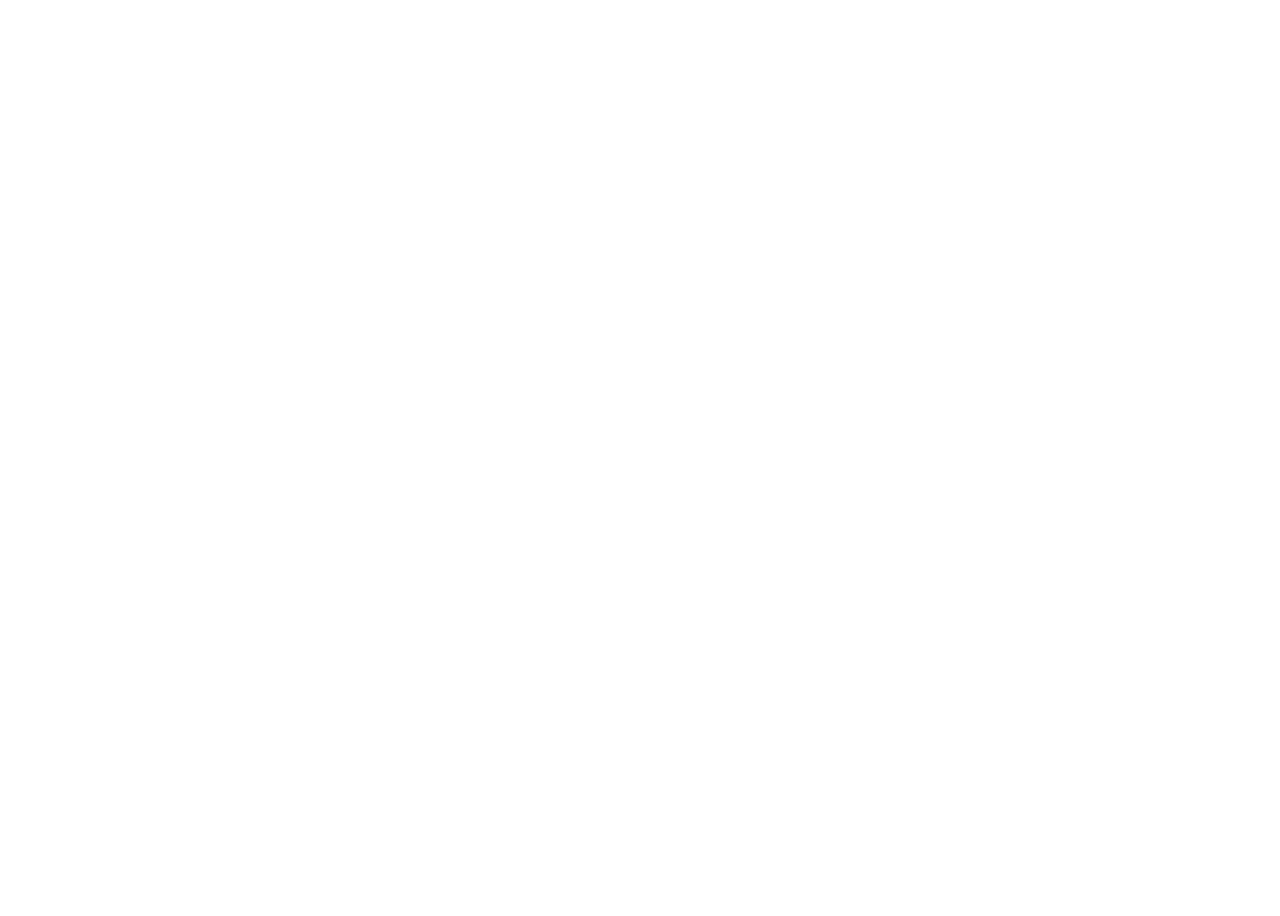
==== index.html @ 2337f2e0 "canvasを一つにして，index.htmlのdivタグの中に入れる diff --git a/index.html b/index.html index a8f903d..53f4777 1006" ====
<html>

<head>
  <meta charset="UTF-8">
  <title>FaceApi Landmarks Demo</title>
  <script src="https://cdnjs.cloudflare.com/ajax/libs/p5.js/0.9.0/p5.min.js"></script>
  <script src="https://cdnjs.cloudflare.com/ajax/libs/p5.js/0.9.0/addons/p5.dom.min.js"></script>
  <script src="https://unpkg.com/ml5@latest/dist/ml5.min.js" type="text/javascript"></script>

  <style></style>
</head>

<script src="sketch.js"></script>

<body>
    <div id="p5-canvas" style="height: 100vh;"></div>
</body>

</html>
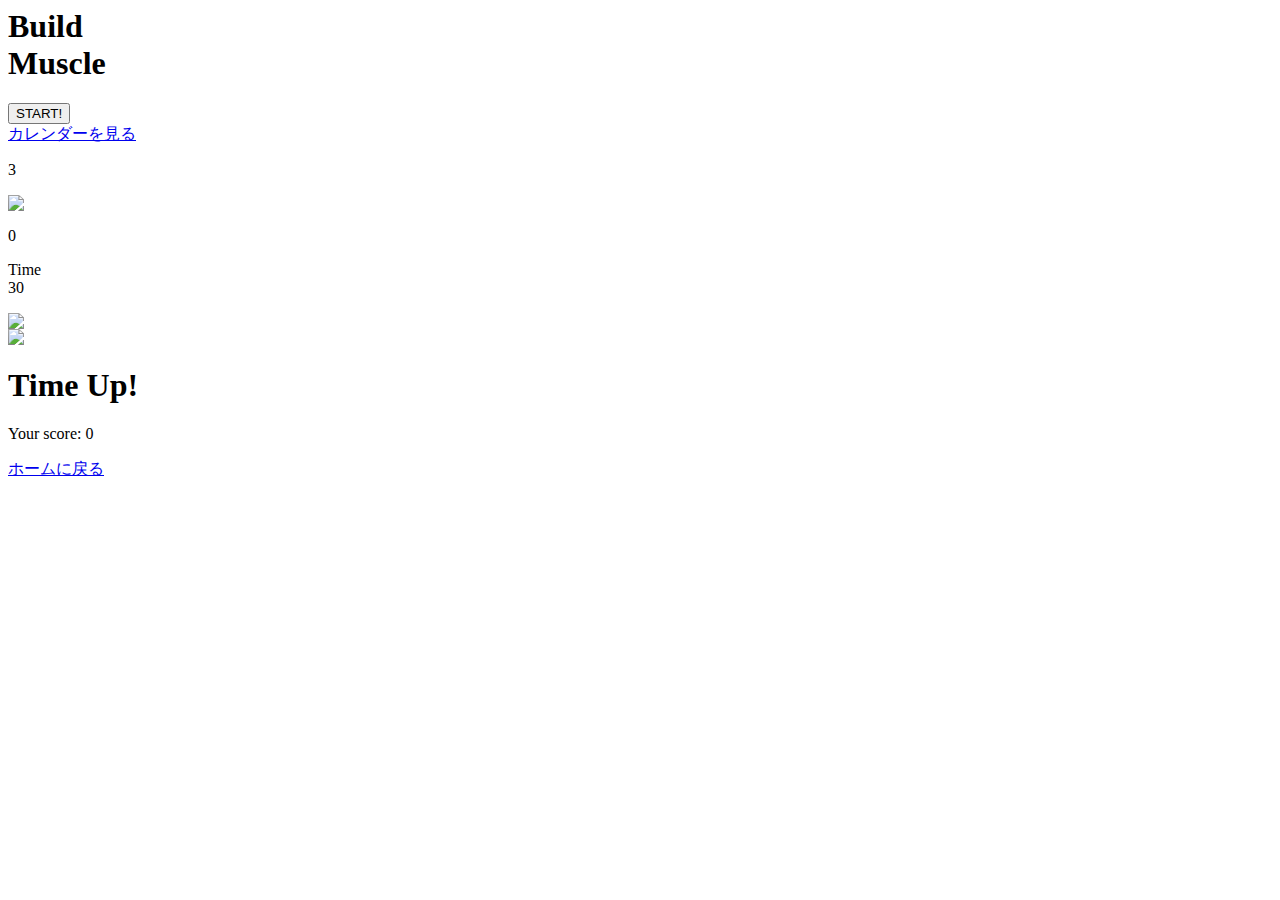
==== commit 0a7d73d8: "Routing Calender." ====
--- a/index.html
+++ b/index.html
@@ -1,19 +1,61 @@
 <html>
+  <head>
+    <meta charset="UTF-8" />
+    <title>FaceApi Landmarks Demo</title>
+    <script src="https://cdnjs.cloudflare.com/ajax/libs/p5.js/0.9.0/p5.min.js"></script>
+    <script src="https://cdnjs.cloudflare.com/ajax/libs/p5.js/0.9.0/addons/p5.dom.min.js"></script>
+    <script
+      src="https://unpkg.com/ml5@latest/dist/ml5.min.js"
+      type="text/javascript"
+    ></script>
+    <link rel="stylesheet" href="css/style.css" />
 
-<head>
-  <meta charset="UTF-8">
-  <title>FaceApi Landmarks Demo</title>
-  <script src="https://cdnjs.cloudflare.com/ajax/libs/p5.js/0.9.0/p5.min.js"></script>
-  <script src="https://cdnjs.cloudflare.com/ajax/libs/p5.js/0.9.0/addons/p5.dom.min.js"></script>
-  <script src="https://unpkg.com/ml5@latest/dist/ml5.min.js" type="text/javascript"></script>
+    <style></style>
+  </head>
 
-  <style></style>
-</head>
-
-<script src="sketch.js"></script>
-
-<body>
-    <div id="p5-canvas" style="height: 100vh;"></div>
-</body>
-
-</html>+  <body>
+    <main>
+      <div id="start-button" class="start-button">
+        <h1>Build<br />Muscle</h1>
+        <button class="start-text">START!</button>
+        <br />
+        <a
+          href="https://delightful-cliff-0bb102800.1.azurestaticapps.net/calendar.html"
+          class="start-text"
+          >カレンダーを見る</a
+        >
+      </div>
+      <div class="timer" id="timer-wrap">
+        <p id="timer">3</p>
+      </div>
+      <div class="video-wrap">
+        <div class="orange" id="orange"></div>
+        <img class="wave-wrap" id="wave-wrap" src="img/wave.svg" />
+        <!--      <video id="video"></video>-->
+        <div id="p5-canvas-wrapper" class="video"></div>
+        <div class="sub-wrap" id="sub-wrap">
+          <div class="count-wrap">
+            <p id="fukkin-ct">0</p>
+          </div>
+          <div class="time-wrap">
+            <p>Time<br /><span id="timer2">30</span></p>
+          </div>
+          <div class="">
+            <div class="hanabi-1" id="hanabi-1">
+              <img src="img/hanabi_orange.svg" name="hanabi_1" />
+            </div>
+            <div class="hanabi-2">
+              <img src="img/hanabi_orange.svg" />
+            </div>
+          </div>
+        </div>
+      </div>
+      <div id="end-wrap" class="end-wrap">
+        <h1>Time Up!</h1>
+        <p>Your score: <span id="score">0</span></p>
+        <a href="index.html">ホームに戻る</a>
+      </div>
+    </main>
+    <script src="sketch.js"></script>
+  </body>
+</html>
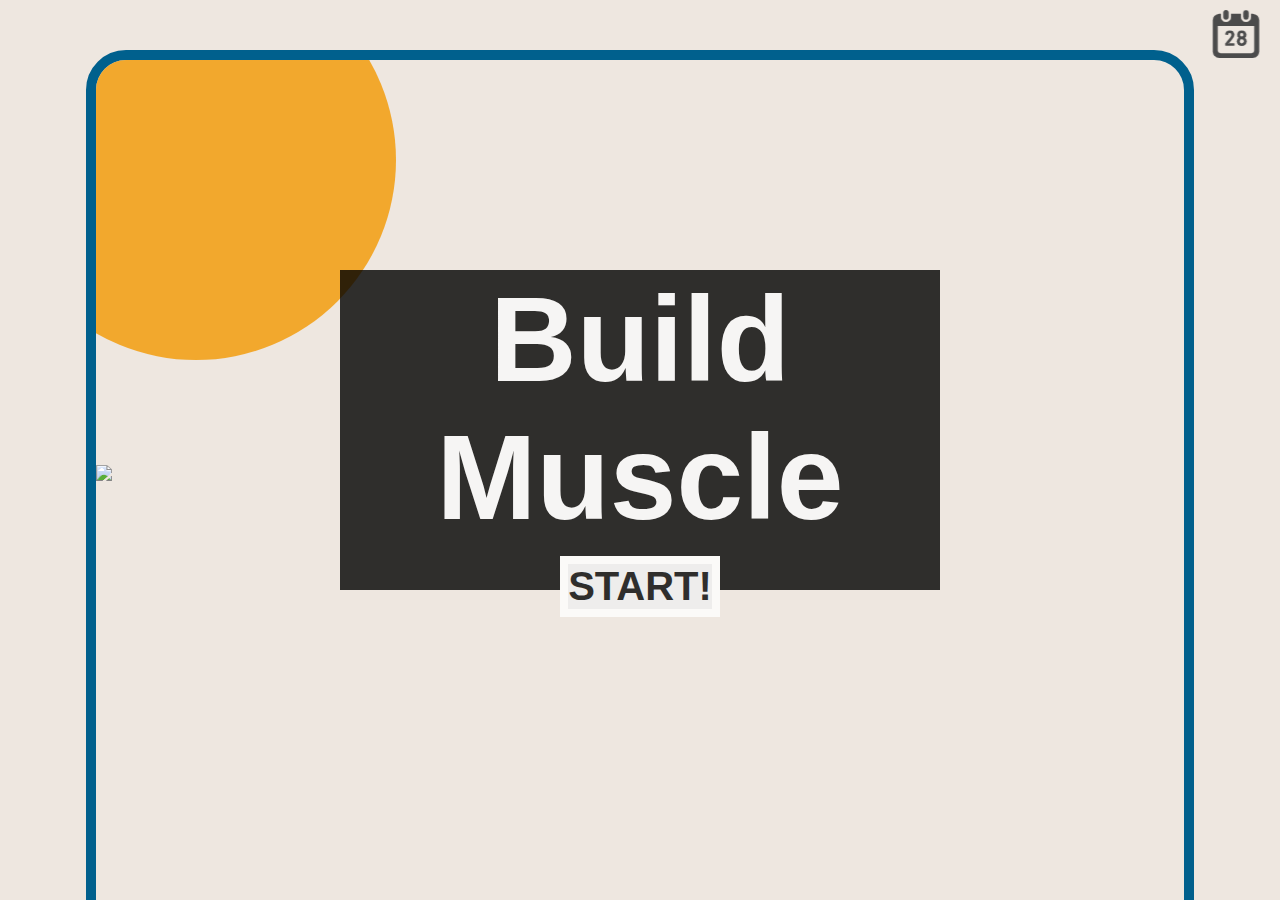
==== commit 48e15df6: "add BGM(audio)." ====
--- a/index.html
+++ b/index.html
@@ -15,15 +15,12 @@
 
   <body>
     <main>
+      <a href="calender.html"
+        ><div class="calender"><img src="img/calender_icon.png" /></div
+      ></a>
       <div id="start-button" class="start-button">
         <h1>Build<br />Muscle</h1>
-        <button class="start-text">START!</button>
-        <br />
-        <a
-          href="https://delightful-cliff-0bb102800.1.azurestaticapps.net/calendar.html"
-          class="start-text"
-          >カレンダーを見る</a
-        >
+        <button class="start-text" id="start-text">START!</button>
       </div>
       <div class="timer" id="timer-wrap">
         <p id="timer">3</p>
--- a/css/style.css
+++ b/css/style.css
@@ -0,0 +1,191 @@
+* {
+  padding: 0;
+  margin: 0;
+}
+main {
+  width: 100%;
+  height: 100vh;
+  text-align: center;
+  margin: 0 auto;
+  background-color: #eee7e0;
+  color: #f9f9f9;
+  overflow-y: hidden;
+  position: relative;
+}
+.video-wrap {
+  position: relative;
+  width: 85%;
+  height: 900px;
+  overflow: hidden;
+  border: 10px solid #00608d;
+  border-radius: 40px;
+  margin: 50px auto;
+}
+.video-wrap img {
+  position: absolute;
+  top: 45%;
+  left: 0;
+}
+.orange {
+  background-color: #f39800;
+  border-radius: 50%;
+  position: absolute;
+  top: -100px;
+  left: -100px;
+  width: 400px;
+  height: 400px;
+  opacity: 0.8;
+}
+.wave-wrap.start {
+  display: none;
+}
+.video {
+  width: 100%;
+}
+.time-wrap {
+  position: absolute;
+  top: 30px;
+  right: 30px;
+  font-weight: bold;
+  font-size: 40px;
+  background-color: #fff;
+  color: #00608d;
+  opacity: 0.8;
+  width: 220px;
+  height: 220px;
+  border-radius: 50%;
+  z-index: 10;
+}
+
+.time-wrap p {
+  margin-top: 40px;
+  margin-right: 0px;
+  font-weight: bold;
+  font-size: 30px;
+}
+.time-wrap span {
+  font-size: 60px;
+}
+.count-wrap {
+  position: absolute;
+  top: 20%;
+  left: 50%;
+  transform: translateX(-50%);
+  font-weight: bold;
+  font-size: 300px;
+}
+.start-button {
+  position: absolute;
+  top: 30%;
+  left: 50%;
+  transform: translateX(-50%);
+  z-index: 10;
+  width: 600px;
+  height: 320px;
+  background-color: #000;
+  opacity: 0.8;
+  font-family: Arial;
+}
+.start-button h1 {
+  font-size: 120px;
+  font-weight: bold;
+}
+.start-button button {
+  font-size: 40px;
+  border: 8px solid #fff;
+  color: black;
+  font-weight: bold;
+  margin-top: 10px;
+  cursor: pointer;
+  text-align: center;
+}
+.start-button a {
+  text-decoration: none;
+  display: block;
+  margin-top: 150px;
+  font-size: 30px;
+  color: black;
+}
+.start-button.start {
+  display: none;
+}
+.sub-wrap {
+  display: none;
+}
+.sub-wrap.start {
+  display: block;
+}
+.end-wrap {
+  display: none;
+  position: absolute;
+  top: 30%;
+  left: 50%;
+  transform: translateX(-50%);
+  z-index: 10;
+  width: 600px;
+  height: 320px;
+  background-color: #000;
+  opacity: 0.8;
+  font-family: Arial;
+}
+.end-wrap h1 {
+  font-size: 120px;
+  font-weight: bold;
+  margin-top: 80px;
+}
+.end-wrap p {
+  font-size: 40px;
+  font-weight: bold;
+  margin-bottom: 80px;
+}
+.end-wrap a {
+  font-size: 30px;
+  border: 8px solid #fff;
+  color: black;
+  font-weight: bold;
+  padding: 5px 25px;
+  cursor: pointer;
+  background-color: #fff;
+  text-decoration: none;
+}
+.timer.start {
+  display: block;
+}
+.timer.end {
+  display: none;
+}
+.timer {
+  display: none;
+  position: absolute;
+  top: 20%;
+  left: 50%;
+  z-index: 100;
+  transform: translateX(-50%);
+  font-weight: bold;
+  font-size: 300px;
+  color: #fda425;
+}
+.end-wrap.end {
+  display: block;
+}
+.hanabi-1 {
+  position: absolute;
+  top: -20%;
+  left: -20%;
+}
+.hanabi-2 {
+  position: absolute;
+  top: 0;
+  left: 50%;
+}
+.calender {
+  position: absolute;
+  right: 10px;
+  padding: 10px;
+}
+.audio {
+  position: absolute;
+  max-height: 30px;
+  left: 10px;
+  padding: 10px;
+}
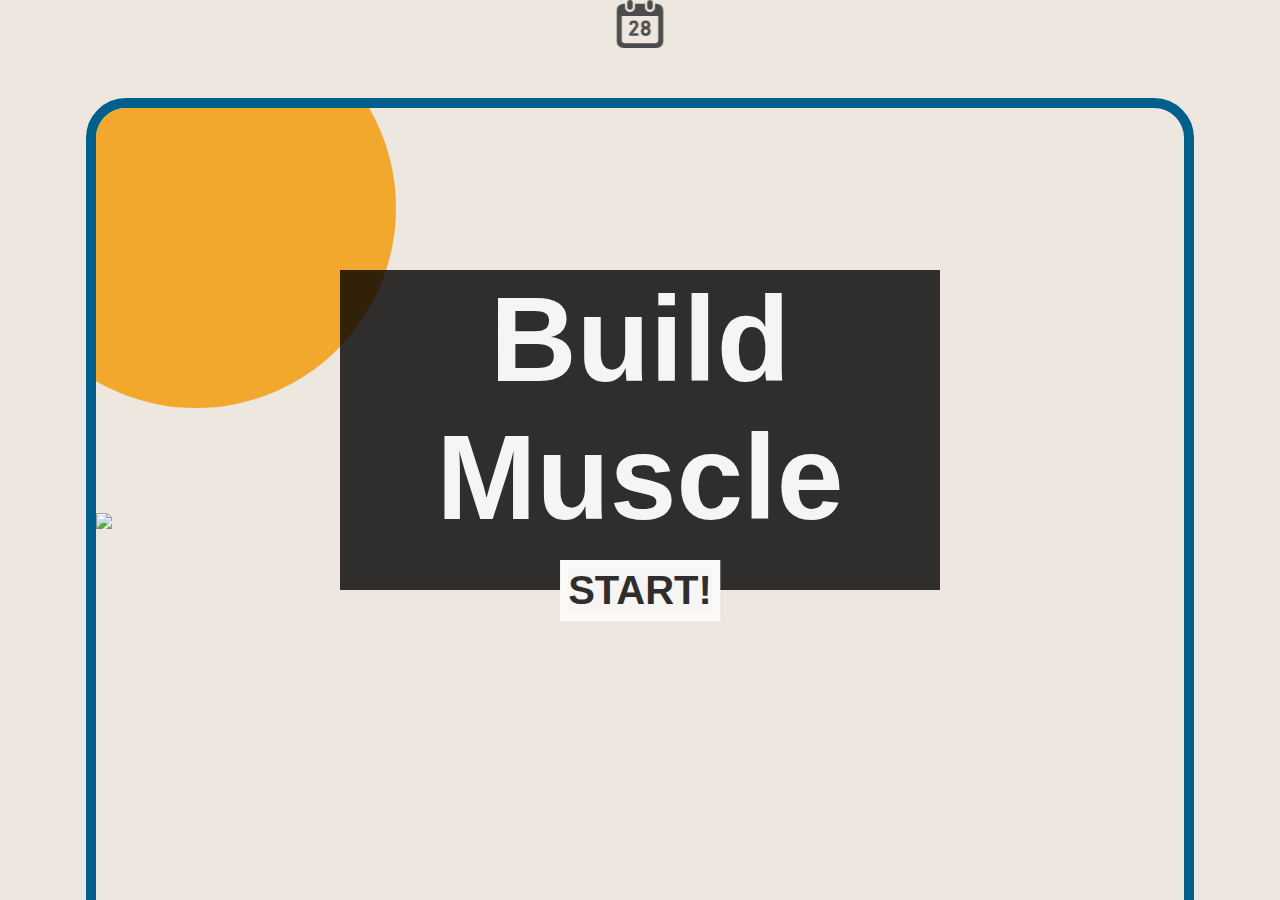
==== commit 8b2de3d5: "modify html link" ====
--- a/index.html
+++ b/index.html
@@ -15,7 +15,8 @@
 
   <body>
     <main>
-      <a href="calender.html"
+      <a
+        href="https://delightful-cliff-0bb102800.1.azurestaticapps.net/calender.html"
         ><div class="calender"><img src="img/calender_icon.png" /></div
       ></a>
       <div id="start-button" class="start-button">
--- a/css/style.css
+++ b/css/style.css
@@ -1,191 +1,213 @@
-* {
-  padding: 0;
-  margin: 0;
-}
-main {
-  width: 100%;
-  height: 100vh;
-  text-align: center;
-  margin: 0 auto;
-  background-color: #eee7e0;
-  color: #f9f9f9;
-  overflow-y: hidden;
-  position: relative;
-}
-.video-wrap {
-  position: relative;
-  width: 85%;
-  height: 900px;
-  overflow: hidden;
-  border: 10px solid #00608d;
-  border-radius: 40px;
-  margin: 50px auto;
-}
-.video-wrap img {
-  position: absolute;
-  top: 45%;
-  left: 0;
-}
-.orange {
-  background-color: #f39800;
-  border-radius: 50%;
-  position: absolute;
-  top: -100px;
-  left: -100px;
-  width: 400px;
-  height: 400px;
-  opacity: 0.8;
-}
-.wave-wrap.start {
-  display: none;
-}
-.video {
-  width: 100%;
-}
-.time-wrap {
-  position: absolute;
-  top: 30px;
-  right: 30px;
-  font-weight: bold;
-  font-size: 40px;
-  background-color: #fff;
-  color: #00608d;
-  opacity: 0.8;
-  width: 220px;
-  height: 220px;
-  border-radius: 50%;
-  z-index: 10;
+*{
+    padding: 0;
+    margin: 0;
+}
+body{
+    position: relative;
+}
+body input{
+    position: absolute;
+    top: 73%;
+    left: 48%;
+    transform: translateX(-50%);
+    border: 4px solid #f9f9f9;
+    height: 30px;
+}
+body button{
+    position: absolute;
+    top: 72%;
+    left: 55%;
+    background-color: #f9f9f9;
+    transform: translateX(-50%);
+    font-size: 30px;
+    border: 8px solid #fff;
+    color: black;
+}
+main{
+    width: 100%;
+    height: 100vh;
+    text-align: center;
+    margin: 0 auto;
+    background-color: #eee7e0;
+    color: #f9f9f9;
+    overflow-y: hidden;
+    position: relative;
+}
+.video-wrap{
+    position: relative;
+    width: 85%;
+    height: 900px;
+    overflow: hidden;
+    border: 10px solid  #00608d;
+    border-radius: 40px;
+    margin: 50px auto;
+}
+.video-wrap img{
+    position: absolute;
+    top: 45%;
+    left: 0;
+}
+.orange{
+    background-color:  #f39800;
+    border-radius: 50%;
+    position: absolute;
+    top: -100px;
+    left: -100px;
+    width: 400px;
+    height: 400px;
+    opacity: 0.8;
+}
+.wave-wrap.start{
+    display: none;
+}
+.video{
+    width: 100%;
+}
+.time-wrap{
+    position: absolute;
+    top: 30px;
+    right: 30px;
+    font-weight: bold;
+    font-size: 40px;
+    background-color: #fff;
+    color:#00608d;
+    opacity: 0.8;
+    width: 220px;
+    height: 220px;
+    border-radius: 50%;
+    z-index: 10;
 }
 
-.time-wrap p {
-  margin-top: 40px;
-  margin-right: 0px;
-  font-weight: bold;
-  font-size: 30px;
-}
-.time-wrap span {
-  font-size: 60px;
-}
-.count-wrap {
-  position: absolute;
-  top: 20%;
-  left: 50%;
-  transform: translateX(-50%);
-  font-weight: bold;
-  font-size: 300px;
-}
-.start-button {
-  position: absolute;
-  top: 30%;
-  left: 50%;
-  transform: translateX(-50%);
-  z-index: 10;
-  width: 600px;
-  height: 320px;
-  background-color: #000;
-  opacity: 0.8;
-  font-family: Arial;
-}
-.start-button h1 {
-  font-size: 120px;
-  font-weight: bold;
-}
-.start-button button {
-  font-size: 40px;
-  border: 8px solid #fff;
-  color: black;
-  font-weight: bold;
-  margin-top: 10px;
-  cursor: pointer;
-  text-align: center;
-}
-.start-button a {
-  text-decoration: none;
-  display: block;
-  margin-top: 150px;
-  font-size: 30px;
-  color: black;
-}
-.start-button.start {
-  display: none;
-}
-.sub-wrap {
-  display: none;
-}
-.sub-wrap.start {
-  display: block;
-}
-.end-wrap {
-  display: none;
-  position: absolute;
-  top: 30%;
-  left: 50%;
-  transform: translateX(-50%);
-  z-index: 10;
-  width: 600px;
-  height: 320px;
-  background-color: #000;
-  opacity: 0.8;
-  font-family: Arial;
-}
-.end-wrap h1 {
-  font-size: 120px;
-  font-weight: bold;
-  margin-top: 80px;
-}
-.end-wrap p {
-  font-size: 40px;
-  font-weight: bold;
-  margin-bottom: 80px;
-}
-.end-wrap a {
-  font-size: 30px;
-  border: 8px solid #fff;
-  color: black;
-  font-weight: bold;
-  padding: 5px 25px;
-  cursor: pointer;
-  background-color: #fff;
-  text-decoration: none;
-}
-.timer.start {
-  display: block;
-}
-.timer.end {
-  display: none;
-}
-.timer {
-  display: none;
-  position: absolute;
-  top: 20%;
-  left: 50%;
-  z-index: 100;
-  transform: translateX(-50%);
-  font-weight: bold;
-  font-size: 300px;
-  color: #fda425;
-}
-.end-wrap.end {
-  display: block;
-}
-.hanabi-1 {
-  position: absolute;
-  top: -20%;
-  left: -20%;
-}
-.hanabi-2 {
-  position: absolute;
-  top: 0;
-  left: 50%;
-}
-.calender {
-  position: absolute;
-  right: 10px;
-  padding: 10px;
-}
-.audio {
-  position: absolute;
-  max-height: 30px;
-  left: 10px;
-  padding: 10px;
-}
+.time-wrap p{
+    margin-top: 40px;
+    margin-right: 0px;
+    font-weight: bold;
+    font-size: 30px;
+}
+.time-wrap span{
+    font-size: 60px;
+}
+.count-wrap{
+    position: absolute;
+    top: 20%;
+    left: 50%;
+    transform: translateX(-50%);
+    font-weight: bold;
+    font-size: 300px;
+}
+.count-wrap.you{
+    left: 65%;
+    transform: translateX(0%);
+}
+.count-wrap.me{
+    left: 20%;
+    transform: translateX(0%);
+}
+.start-button{
+    position: absolute;
+    top: 30%;
+    left: 50%;
+    transform: translateX(-50%);
+    z-index: 10;
+    width: 600px;
+    height: 320px;
+    background-color: #000;
+    opacity: 0.8;
+    font-family: Arial;
+}
+.start-button h1{
+    font-size: 120px;
+    font-weight: bold;
+}
+.start-button button{
+    font-size: 40px;
+    border: 8px solid #fff;
+    color: black;
+    font-weight: bold;
+    margin-top: 10px;
+    cursor: pointer;
+    text-align: center;
+    position: absolute;
+    top: 280px;
+    left: 50%;
+    transform: translateX(-50%);
+}
+.start-button a{
+    text-decoration: none;
+    display: block;
+    margin-top: 150px;
+    font-size: 30px;
+    color: black;
+}
+.start-button.start{
+    display: none;
+}
+.sub-wrap{
+    display: none;
+}
+.sub-wrap.start{
+    display: block;
+}
+.end-wrap{
+    display: none;
+    position: absolute;
+    top: 30%;
+    left: 50%;
+    transform: translateX(-50%);
+    z-index: 10;
+    width: 600px;
+    height: 320px;
+    background-color: #000;
+    opacity: 0.8;
+    font-family: Arial;
+}
+.end-wrap h1{
+    font-size: 120px;
+    font-weight: bold;
+    margin-top: 80px;
+}
+.end-wrap p{
+    font-size: 40px;
+    font-weight: bold;
+    margin-bottom: 80px;
+}
+.end-wrap a{
+    font-size: 30px;
+    border: 8px solid #fff;
+    color: black;
+    font-weight: bold;
+    padding: 5px 25px;
+    cursor: pointer;
+    background-color: #fff;
+    text-decoration: none;
+}
+.timer.start{
+    display: block;
+}
+.timer.end{
+    display: none;
+}
+.timer{
+    display: none;
+    position: absolute;
+    top: 20%;
+    left: 50%;
+    z-index: 100;
+    transform: translateX(-50%);
+    font-weight: bold;
+    font-size: 300px;
+    color: #FDA425;
+}
+.end-wrap.end{
+    display: block;
+}
+.hanabi-1{
+    position: absolute;
+    top: -20%;
+    left: -20%;
+}
+.hanabi-2{
+    position: absolute;
+    top: 0;
+    left: 50%;
+}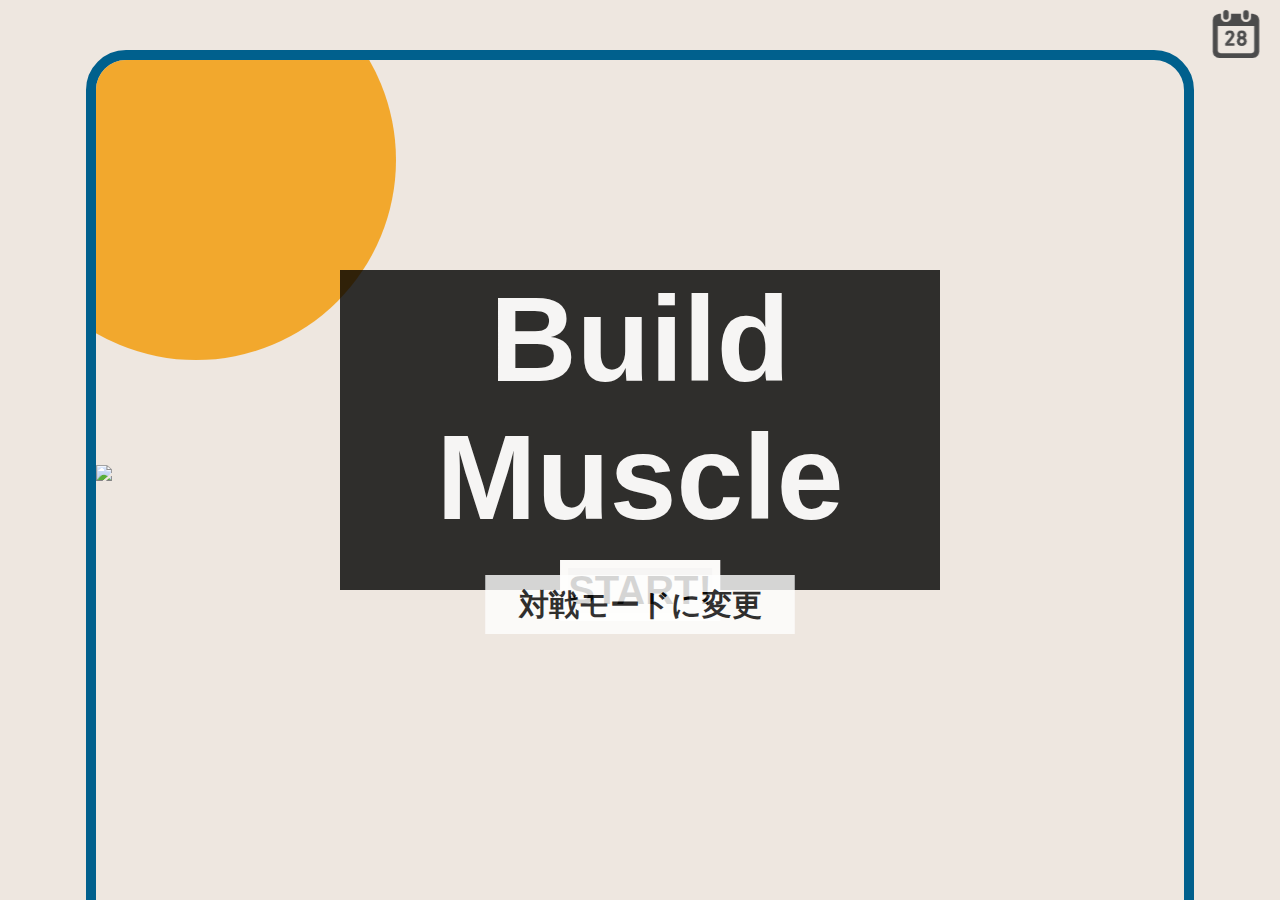
==== commit 8089bbd7: "対戦用と1人用の移動ボタンを作成" ====
--- a/index.html
+++ b/index.html
@@ -53,6 +53,9 @@
         <p>Your score: <span id="score">0</span></p>
         <a href="index.html">ホームに戻る</a>
       </div>
+      <div id="btn-change-mode" class="btn-change-mode">
+        <a href="index_multi.html">対戦モードに変更</a>
+      </div>
     </main>
     <script src="sketch.js"></script>
   </body>
--- a/css/style.css
+++ b/css/style.css
@@ -210,4 +210,40 @@
     position: absolute;
     top: 0;
     left: 50%;
+}
+.calender {
+    position: absolute;
+    right: 10px;
+    padding: 10px;
+}
+.audio {
+    position: absolute;
+    max-height: 30px;
+    left: 10px;
+    padding: 10px;
+}
+.btn-change-mode {
+    position: absolute;
+    top: 65%;
+    left: 50%;
+    transform: translateX(-50%);
+    z-index: 10;
+    /* width: 600px;
+    height: 320px; */
+    /* background-color: #000; */
+    opacity: 0.8;
+    font-family: Arial;
+}
+.btn-change-mode a{
+    font-size: 30px;
+    border: 8px solid #fff;
+    color: black;
+    font-weight: bold;
+    padding: 5px 25px;
+    cursor: pointer;
+    background-color: #fff;
+    text-decoration: none;
+}
+.end-wrap.end{
+    display: block;
 }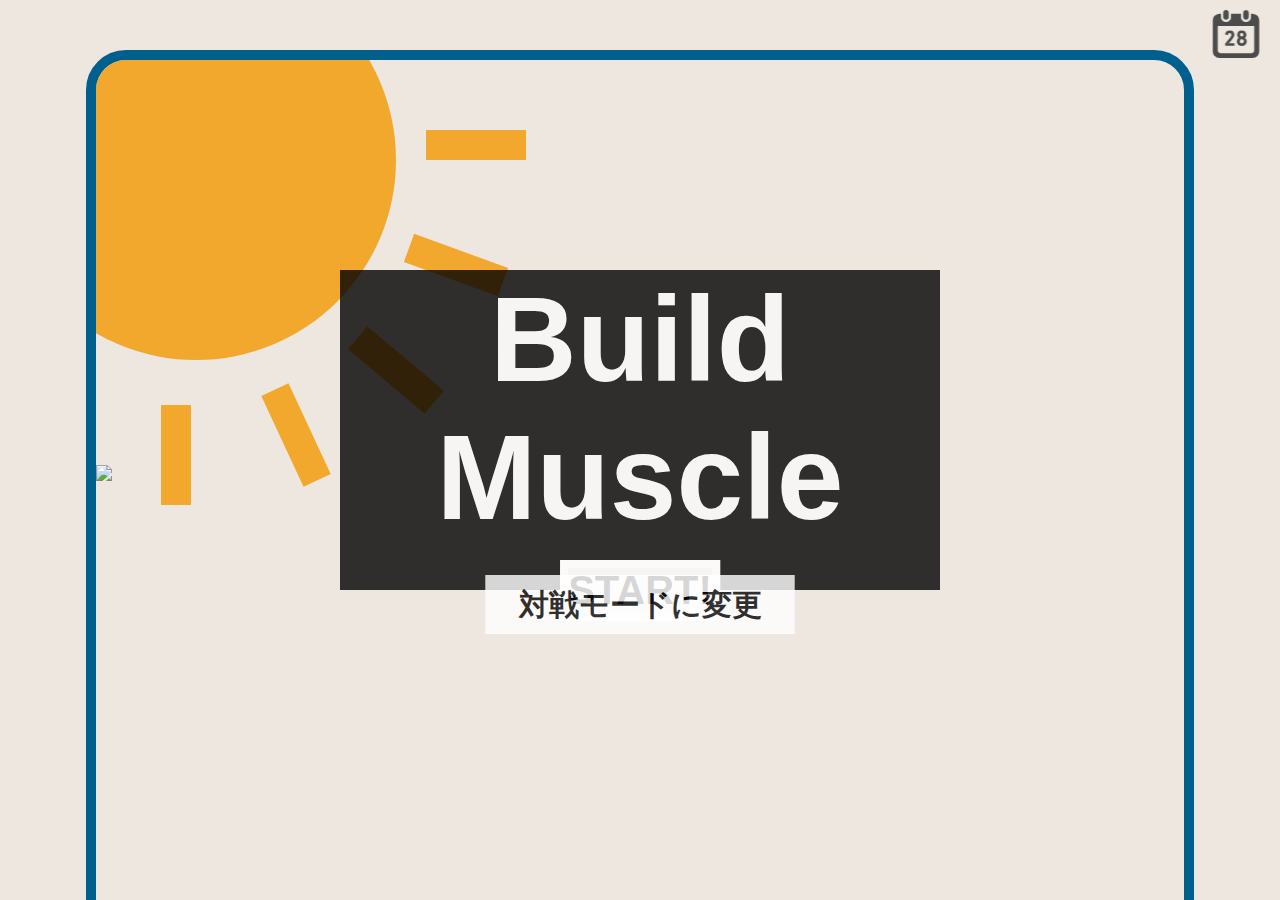
==== commit c3acd396: "花火BGMとエフェクト修正" ====
--- a/index.html
+++ b/index.html
@@ -1,62 +1,82 @@
 <html>
-  <head>
-    <meta charset="UTF-8" />
+<head>
+    <meta charset="UTF-8"/>
     <title>FaceApi Landmarks Demo</title>
     <script src="https://cdnjs.cloudflare.com/ajax/libs/p5.js/0.9.0/p5.min.js"></script>
     <script src="https://cdnjs.cloudflare.com/ajax/libs/p5.js/0.9.0/addons/p5.dom.min.js"></script>
     <script
-      src="https://unpkg.com/ml5@latest/dist/ml5.min.js"
-      type="text/javascript"
+            src="https://unpkg.com/ml5@latest/dist/ml5.min.js"
+            type="text/javascript"
     ></script>
-    <link rel="stylesheet" href="css/style.css" />
+    <link rel="stylesheet" href="css/style.css"/>
 
     <style></style>
-  </head>
+</head>
 
-  <body>
-    <main>
-      <a
-        href="https://delightful-cliff-0bb102800.1.azurestaticapps.net/calender.html"
-        ><div class="calender"><img src="img/calender_icon.png" /></div
-      ></a>
-      <div id="start-button" class="start-button">
-        <h1>Build<br />Muscle</h1>
+<body>
+<main>
+    <a
+            href="https://delightful-cliff-0bb102800.1.azurestaticapps.net/calender.html"
+    >
+        <div class="calender"><img src="img/calender_icon.png"/></div
+        >
+    </a>
+    <div id="start-button" class="start-button">
+        <h1>Build<br/>Muscle</h1>
         <button class="start-text" id="start-text">START!</button>
-      </div>
-      <div class="timer" id="timer-wrap">
+    </div>
+    <div class="timer" id="timer-wrap">
         <p id="timer">3</p>
-      </div>
-      <div class="video-wrap">
-        <div class="orange" id="orange"></div>
-        <img class="wave-wrap" id="wave-wrap" src="img/wave.svg" />
+    </div>
+    <div class="video-wrap">
+        <div class="orange" id="orange">
+            <ul>
+                <li class="orange-list"></li>
+                <li class="orange-list"></li>
+                <li class="orange-list"></li>
+                <li class="orange-list"></li>
+                <li class="orange-list"></li>
+            </ul>
+        </div>
+        <img class="wave-wrap" id="wave-wrap" src="img/wave.svg"/>
         <!--      <video id="video"></video>-->
         <div id="p5-canvas-wrapper" class="video"></div>
         <div class="sub-wrap" id="sub-wrap">
-          <div class="count-wrap">
-            <p id="fukkin-ct">0</p>
-          </div>
-          <div class="time-wrap">
-            <p>Time<br /><span id="timer2">30</span></p>
-          </div>
-          <div class="">
-            <div class="hanabi-1" id="hanabi-1">
-              <img src="img/hanabi_orange.svg" name="hanabi_1" />
+            <div class="count-wrap">
+                <p id="fukkin-ct">0</p>
             </div>
-            <div class="hanabi-2">
-              <img src="img/hanabi_orange.svg" />
+            <div class="time-wrap">
+                <p>Time<br/><span id="timer2">30</span></p>
             </div>
-          </div>
+            <div class="">
+                <div class="hanabi-1" id="hanabi-1">
+                    <img src="img/hanabi_orangeBig.svg" name="hanabi_1"/>
+                    <audio id="audioElement" src="img/hanabiSE.mp3"></audio>
+                </div>
+                <div class="hanabi-3" id="hanabi-3">
+                    <img src="img/hanabi_orangeBig.svg" name="hanabi_3"/>
+                </div>
+                <div class="hanabi-2">
+                    <img src="img/hanabi_orange.svg" name="hanabi_2"/>
+                </div>
+                <div class="hanabi-4">
+                    <img src="img/hanabi_pink.svg" name="hanabi_4"/>
+                </div>
+                <div class="hanabi-5">
+                    <img src="img/hanabi_pink.svg" name="hanabi_5"/>
+                </div>
+            </div>
         </div>
-      </div>
-      <div id="end-wrap" class="end-wrap">
+    </div>
+    <div id="end-wrap" class="end-wrap">
         <h1>Time Up!</h1>
         <p>Your score: <span id="score">0</span></p>
         <a href="index.html">ホームに戻る</a>
-      </div>
-      <div id="btn-change-mode" class="btn-change-mode">
+    </div>
+    <div id="btn-change-mode" class="btn-change-mode">
         <a href="index_multi.html">対戦モードに変更</a>
-      </div>
-    </main>
-    <script src="sketch.js"></script>
-  </body>
+    </div>
+</main>
+<script src="sketch.js"></script>
+</body>
 </html>
--- a/css/style.css
+++ b/css/style.css
@@ -57,6 +57,38 @@
     height: 400px;
     opacity: 0.8;
 }
+.orange li{
+    width: 100px;
+    height: 30px;
+    background-color:  #f39800;
+    position: absolute;
+    list-style: none;
+}
+.orange li:nth-child(1){
+    transform: rotate(0deg);
+    top: 170px;
+    left: 430px;
+}
+.orange li:nth-child(2){
+    transform: rotate(20deg);
+    top: 290px;
+    left: 410px;
+}
+.orange li:nth-child(3){
+    transform: rotate(40deg);
+    top: 395px;
+    left: 350px;
+}
+.orange li:nth-child(4){
+    transform: rotate(65deg);
+    top: 460px;
+    left: 250px;
+}
+.orange li:nth-child(5){
+    transform: rotate(90deg);
+    top:480px;
+    left: 130px;
+}
 .wave-wrap.start{
     display: none;
 }
@@ -94,6 +126,7 @@
     transform: translateX(-50%);
     font-weight: bold;
     font-size: 300px;
+    z-index: 100;
 }
 .count-wrap.you{
     left: 65%;
@@ -203,13 +236,28 @@
 }
 .hanabi-1{
     position: absolute;
+    top: -5%;
+    left: -10%;
+}
+.hanabi-2{
+    position: absolute;
+    top: 0;
+    left: 50%;
+}
+.hanabi-3{
+    position: absolute;
     top: -20%;
-    left: -20%;
-}
-.hanabi-2{
+    left: 25%;
+}
+.hanabi-4{
+    position: absolute;
+    top: -20%;
+    left: 35%;
+}
+.hanabi-5{
     position: absolute;
     top: 0;
-    left: 50%;
+    left: 0%;
 }
 .calender {
     position: absolute;
